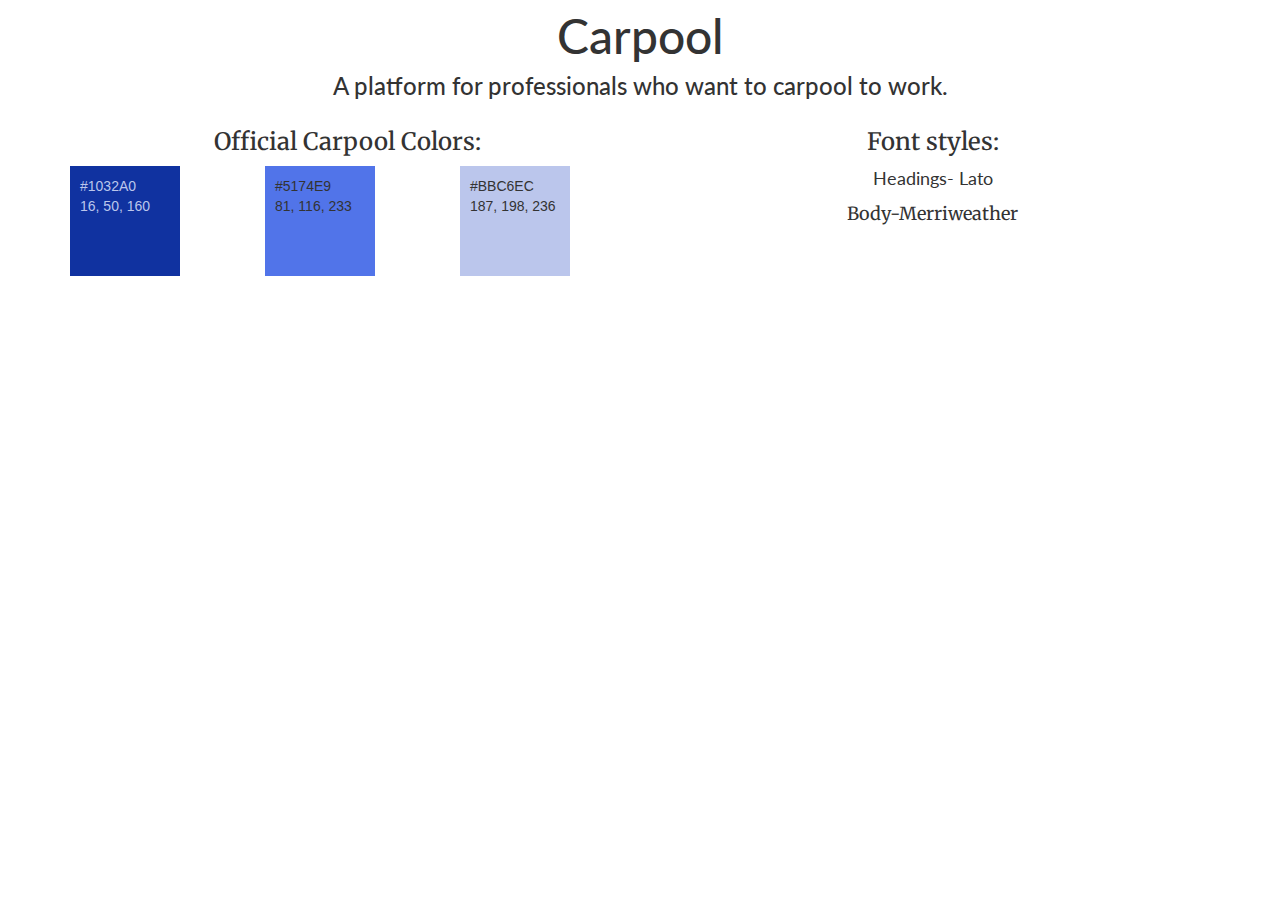
==== style-guide/index.html @ 3bc8a57d "style guide with font and color choices" ====
<!DOCTYPE html>
<html>
  <head>
    <link rel="stylesheet" type="text/css" href="https://maxcdn.bootstrapcdn.com/bootstrap/3.3.5/css/bootstrap.min.css">
    <link href='https://fonts.googleapis.com/css?family=Lato|Merriweather' rel='stylesheet' type='text/css'>
    <link rel="stylesheet" type="text/css" href="default.css">
  </head>
  <body>
    <div class="container">
      <div class="row">
        <div class="col-md-12">
          <h1> Carpool</h1>
          <h3> A platform for professionals who want to carpool to work.</h3>
        </div>
      </div>
      <div class="row">
        <div class="col-md-6">
          <h4 id="official-colors"> Official Carpool Colors:</h4>
        </div>
        <div class="col-md-6">
          <h4 id="font-styles"> Font styles:</h4>
        </div>
      </div>
      <div class="row">
        <div class="col-md-2">
          <div id="main-color">
            <div class="caption">
              #1032A0<br>
              16, 50, 160
            </div>
          </div>
        </div>
        <div class="col-md-2">
          <div id="secondary-color">
            <div class="caption">
              #5174E9<br>
              81, 116, 233
            </div>
          </div>
        </div>
        <div class="col-md-2">
          <div id="third-color">
            <div class="caption">
              #BBC6EC<br>
              187, 198, 236
            </div>
          </div>
        </div>
        <div class="col-md-6">
          <p id="lato">Headings- Lato</p>
          <p id="merriweather">Body-Merriweather</p>
        </div>
      </div>
    </div>
  </body>
</html>
---- style-guide/default.css ----
#main-color {
  height: 110px;
  width: 110px;
  background-color: #1032A0;
  color: #BBC6EC;
  padding: 10px;
}
#secondary-color {
  height: 110px;
  width: 110px;
  background-color: #5174E9;
  padding: 10px;
}
#third-color {
  height: 110px;
  width: 110px;
  background-color: #BBC6EC;
  padding: 10px;
}
#lato {
  font-family: 'Lato', sans-serif;
  font-size: 18px;
  text-align: center;
}
#merriweather {
  font-family: 'Merriweather', serif;
  font-size: 18px;
  text-align: center;
}
#colors {
  border: 5px solid black;
}
#font-styles {
  text-align: center;
}
#official-colors {
  text-align: center;
}
h1, h3 {
  font-family: 'Lato', sans-serif;
  text-align: center;
}
h4 {
  font-size: 24px;
  font-family:'Merriweather', serif;
  margin-top: 30px;
}
h1 {
  margin-top: 10px;
  font-size: 48px;
}
h3 {
  margin: 0;
}
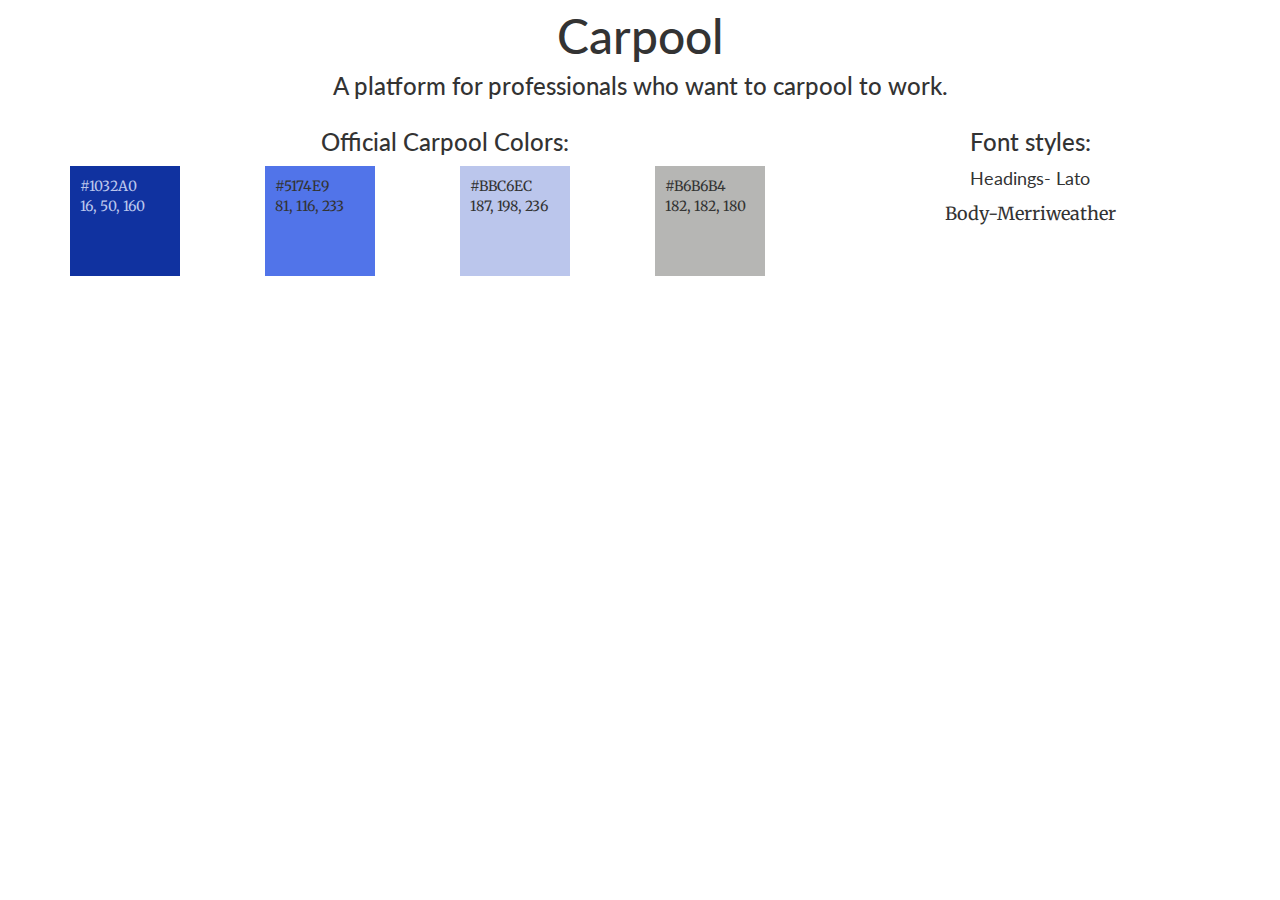
==== commit bb21f889: "adding gray to color palette" ====
--- a/style-guide/index.html
+++ b/style-guide/index.html
@@ -14,10 +14,10 @@
         </div>
       </div>
       <div class="row">
-        <div class="col-md-6">
+        <div class="col-md-8">
           <h4 id="official-colors"> Official Carpool Colors:</h4>
         </div>
-        <div class="col-md-6">
+        <div class="col-md-4">
           <h4 id="font-styles"> Font styles:</h4>
         </div>
       </div>
@@ -46,7 +46,15 @@
             </div>
           </div>
         </div>
-        <div class="col-md-6">
+        <div class="col-md-2">
+          <div id="fourth-color">
+            <div class="caption">
+              #B6B6B4<br>
+              182, 182, 180
+            </div>
+          </div>
+        </div>
+        <div class="col-md-4">
           <p id="lato">Headings- Lato</p>
           <p id="merriweather">Body-Merriweather</p>
         </div>
--- a/style-guide/default.css
+++ b/style-guide/default.css
@@ -1,3 +1,6 @@
+.caption {
+  font-family: 'Merriweather', serif;
+}
 #main-color {
   height: 110px;
   width: 110px;
@@ -17,13 +20,19 @@
   background-color: #BBC6EC;
   padding: 10px;
 }
-#lato {
-  font-family: 'Lato', sans-serif;
+#fourth-color {
+  height: 110px;
+  width: 110px;
+  background-color: #B6B6B4;
+  padding: 10px;
+}
+#merriweather {
+  font-family: 'Merriweather', serif;
   font-size: 18px;
   text-align: center;
 }
-#merriweather {
-  font-family: 'Merriweather', serif;
+#lato {
+  font-family: 'Lato', sans-serif;
   font-size: 18px;
   text-align: center;
 }
@@ -42,7 +51,7 @@
 }
 h4 {
   font-size: 24px;
-  font-family:'Merriweather', serif;
+  font-family:'Lato', sans-serif;
   margin-top: 30px;
 }
 h1 {
